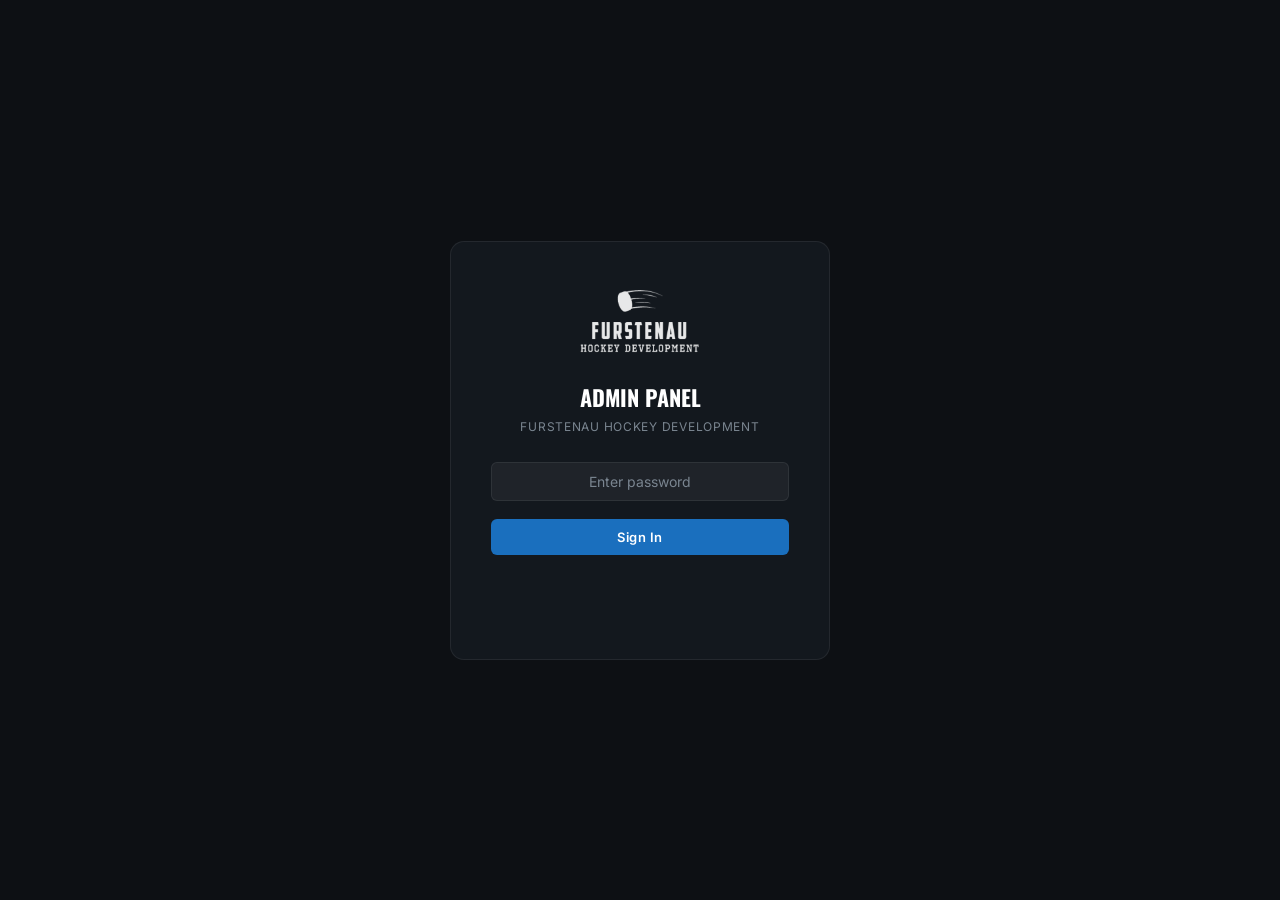
==== admin.html @ b8c1f26b "Add booking system, admin panel, events schedule, real contact email - functions/api/events.js — CRU" ====
<!DOCTYPE html>
<html lang="en">
<head>
  <meta charset="UTF-8">
  <meta name="viewport" content="width=device-width, initial-scale=1.0">
  <title>FHD Admin Panel</title>
  <link href="https://fonts.googleapis.com/css2?family=Oswald:wght@400;600;700&family=Inter:wght@400;500;600&display=swap" rel="stylesheet">
  <style>
    *,*::before,*::after{box-sizing:border-box;margin:0;padding:0}
    :root{
      --black:#080a0c;--dark:#0d1014;--dark2:#13181e;--dark3:#1a2028;
      --blue:#1a6fbe;--blue-light:#3a8fd8;--gold:#e8a020;
      --white:#fff;--text:#c8d0d8;--text-dim:#7a8590;--border:rgba(255,255,255,0.07);
      --red:#c0392b;--green:#27ae60;
      --font-head:'Oswald',sans-serif;--font-body:'Inter',sans-serif;
    }
    body{background:var(--dark);color:var(--text);font-family:var(--font-body);font-size:14px;min-height:100vh}
    a{color:var(--blue-light);text-decoration:none}
    input,select,textarea{background:rgba(255,255,255,0.05);border:1px solid var(--border);border-radius:6px;padding:10px 14px;color:var(--white);font-family:var(--font-body);font-size:14px;width:100%;transition:border-color .2s}
    input:focus,select:focus,textarea:focus{outline:none;border-color:var(--blue)}
    input::placeholder,textarea::placeholder{color:var(--text-dim)}
    select option{background:var(--dark2)}
    button{font-family:var(--font-body);cursor:pointer;border:none;transition:background .2s,transform .15s}
    button:hover{transform:translateY(-1px)}
    .btn{padding:10px 20px;border-radius:6px;font-weight:600;font-size:13px;letter-spacing:.04em}
    .btn-primary{background:var(--blue);color:#fff}
    .btn-primary:hover{background:var(--blue-light)}
    .btn-danger{background:rgba(192,57,43,0.15);color:#e74c3c;border:1px solid rgba(192,57,43,0.3)}
    .btn-danger:hover{background:rgba(192,57,43,0.3)}
    .btn-ghost{background:rgba(255,255,255,0.06);color:var(--text);border:1px solid var(--border)}
    .btn-ghost:hover{background:rgba(255,255,255,0.12)}
    .btn-sm{padding:6px 12px;font-size:12px}

    /* Login */
    #login-screen{display:flex;align-items:center;justify-content:center;min-height:100vh}
    .login-box{background:var(--dark2);border:1px solid var(--border);border-radius:14px;padding:48px 40px;width:100%;max-width:380px;text-align:center}
    .login-box img{height:64px;filter:brightness(0) invert(1);opacity:.9;margin-bottom:24px}
    .login-box h1{font-family:var(--font-head);font-size:22px;font-weight:700;text-transform:uppercase;color:#fff;margin-bottom:6px}
    .login-box p{font-size:12px;color:var(--text-dim);margin-bottom:28px;letter-spacing:.06em;text-transform:uppercase}
    .login-box input{margin-bottom:14px;text-align:center}
    .login-error{color:#e74c3c;font-size:12px;margin-top:10px;min-height:18px}

    /* App shell */
    #app{display:none}
    .app-header{background:var(--dark2);border-bottom:1px solid var(--border);padding:0 32px;height:60px;display:flex;align-items:center;justify-content:space-between}
    .app-header img{height:44px;filter:brightness(0) invert(1);opacity:.9}
    .app-header span{font-size:11px;font-weight:600;letter-spacing:.14em;text-transform:uppercase;color:var(--text-dim)}
    .app-body{display:grid;grid-template-columns:200px 1fr;min-height:calc(100vh - 60px)}
    .sidebar{background:var(--dark2);border-right:1px solid var(--border);padding:24px 0}
    .sidebar a{display:block;padding:11px 24px;font-size:13px;font-weight:500;color:var(--text-dim);transition:color .2s,background .2s}
    .sidebar a:hover,.sidebar a.active{color:#fff;background:rgba(255,255,255,0.05)}
    .sidebar a.active{border-left:2px solid var(--blue-light);color:var(--blue-light)}
    .main{padding:32px;overflow-y:auto}

    /* Panels */
    .panel{display:none}
    .panel.active{display:block}
    .panel-header{display:flex;align-items:center;justify-content:space-between;margin-bottom:28px}
    .panel-title{font-family:var(--font-head);font-size:24px;font-weight:700;text-transform:uppercase;color:#fff}
    .panel-sub{font-size:12px;color:var(--text-dim);margin-top:4px}

    /* Cards */
    .card{background:var(--dark2);border:1px solid var(--border);border-radius:10px;padding:24px;margin-bottom:16px}
    .card-row{display:grid;grid-template-columns:1fr 1fr;gap:14px}
    .card-row-3{display:grid;grid-template-columns:1fr 1fr 1fr;gap:14px}
    .field-label{font-size:11px;font-weight:600;letter-spacing:.1em;text-transform:uppercase;color:var(--text-dim);margin-bottom:6px}

    /* Event list */
    .event-item{background:var(--dark2);border:1px solid var(--border);border-radius:10px;padding:20px 24px;display:grid;grid-template-columns:1fr auto;gap:16px;align-items:center;margin-bottom:12px;transition:border-color .2s}
    .event-item:hover{border-color:rgba(58,143,216,0.3)}
    .event-item h3{font-family:var(--font-head);font-size:16px;font-weight:600;color:#fff;text-transform:uppercase;margin-bottom:4px}
    .event-item p{font-size:12px;color:var(--text-dim)}
    .event-actions{display:flex;gap:8px;align-items:center}
    .spots-bar{margin-top:10px;height:4px;background:rgba(255,255,255,0.08);border-radius:2px;overflow:hidden}
    .spots-fill{height:100%;background:var(--blue);border-radius:2px;transition:width .4s}
    .spots-fill.urgent{background:var(--gold)}
    .spots-fill.full{background:var(--red)}
    .badge{display:inline-block;font-size:10px;font-weight:700;letter-spacing:.08em;text-transform:uppercase;padding:3px 8px;border-radius:3px}
    .badge-type{background:rgba(58,143,216,0.15);color:var(--blue-light);border:1px solid rgba(58,143,216,0.25)}
    .badge-full{background:rgba(192,57,43,0.15);color:#e74c3c;border:1px solid rgba(192,57,43,0.25)}
    .badge-active{background:rgba(39,174,96,0.15);color:#2ecc71;border:1px solid rgba(39,174,96,0.25)}

    /* Bookings table */
    table{width:100%;border-collapse:collapse}
    th{font-size:11px;font-weight:700;letter-spacing:.1em;text-transform:uppercase;color:var(--text-dim);padding:10px 16px;text-align:left;border-bottom:1px solid var(--border)}
    td{padding:12px 16px;border-bottom:1px solid rgba(255,255,255,0.04);font-size:13px}
    tr:hover td{background:rgba(255,255,255,0.02)}
    .paid-badge{color:#2ecc71;font-weight:600}

    /* Stats */
    .stats-row{display:grid;grid-template-columns:repeat(4,1fr);gap:16px;margin-bottom:28px}
    .stat-card{background:var(--dark2);border:1px solid var(--border);border-radius:10px;padding:20px 24px}
    .stat-card strong{display:block;font-family:var(--font-head);font-size:28px;font-weight:700;color:#fff}
    .stat-card span{font-size:11px;color:var(--text-dim);text-transform:uppercase;letter-spacing:.1em}

    /* Toast */
    .toast{position:fixed;bottom:24px;right:24px;background:var(--dark3);border:1px solid var(--border);border-radius:8px;padding:14px 20px;font-size:13px;font-weight:500;color:#fff;transform:translateY(80px);opacity:0;transition:transform .3s,opacity .3s;z-index:999;box-shadow:0 8px 32px rgba(0,0,0,0.4)}
    .toast.show{transform:translateY(0);opacity:1}
    .toast.success{border-color:rgba(39,174,96,0.4);color:#2ecc71}
    .toast.error{border-color:rgba(192,57,43,0.4);color:#e74c3c}

    /* Modal */
    .modal-overlay{display:none;position:fixed;inset:0;background:rgba(0,0,0,0.7);z-index:100;align-items:center;justify-content:center}
    .modal-overlay.open{display:flex}
    .modal{background:var(--dark2);border:1px solid var(--border);border-radius:14px;padding:32px;width:100%;max-width:620px;max-height:90vh;overflow-y:auto}
    .modal h2{font-family:var(--font-head);font-size:20px;font-weight:700;text-transform:uppercase;color:#fff;margin-bottom:24px}
    .modal-footer{display:flex;gap:12px;justify-content:flex-end;margin-top:24px;padding-top:20px;border-top:1px solid var(--border)}
    .field{margin-bottom:16px}

    @media(max-width:768px){
      .app-body{grid-template-columns:1fr}
      .sidebar{display:none}
      .stats-row{grid-template-columns:1fr 1fr}
      .card-row,.card-row-3{grid-template-columns:1fr}
    }
  </style>
</head>
<body>

<!-- LOGIN -->
<div id="login-screen">
  <div class="login-box">
    <img src="images/logo.png" alt="FHD">
    <h1>Admin Panel</h1>
    <p>Furstenau Hockey Development</p>
    <input type="password" id="pw-input" placeholder="Enter password" onkeydown="if(event.key==='Enter')doLogin()">
    <button class="btn btn-primary" style="width:100%;margin-top:4px" onclick="doLogin()">Sign In</button>
    <p class="login-error" id="login-error"></p>
  </div>
</div>

<!-- APP -->
<div id="app">
  <div class="app-header">
    <img src="images/logo.png" alt="FHD">
    <div style="display:flex;align-items:center;gap:16px">
      <span>Admin Panel</span>
      <a href="/" style="font-size:12px;color:var(--text-dim)">← View Site</a>
      <button class="btn btn-ghost btn-sm" onclick="logout()">Sign Out</button>
    </div>
  </div>
  <div class="app-body">
    <div class="sidebar">
      <a href="#" class="active" onclick="showPanel('dashboard',this)">Dashboard</a>
      <a href="#" onclick="showPanel('events',this)">Events &amp; Schedule</a>
      <a href="#" onclick="showPanel('bookings',this)">Bookings</a>
      <a href="#" onclick="showPanel('new-event',this)">+ New Event</a>
    </div>
    <div class="main">

      <!-- DASHBOARD -->
      <div class="panel active" id="panel-dashboard">
        <div class="panel-header">
          <div>
            <div class="panel-title">Dashboard</div>
            <div class="panel-sub">Overview of all events and bookings</div>
          </div>
        </div>
        <div class="stats-row" id="dash-stats">
          <div class="stat-card"><strong id="stat-events">—</strong><span>Active Events</span></div>
          <div class="stat-card"><strong id="stat-bookings">—</strong><span>Total Bookings</span></div>
          <div class="stat-card"><strong id="stat-revenue">—</strong><span>Revenue (Test)</span></div>
          <div class="stat-card"><strong id="stat-spots">—</strong><span>Spots Remaining</span></div>
        </div>
        <div id="dash-events-list"></div>
      </div>

      <!-- EVENTS -->
      <div class="panel" id="panel-events">
        <div class="panel-header">
          <div>
            <div class="panel-title">Events &amp; Schedule</div>
            <div class="panel-sub">Manage ice times, camps, and clinics</div>
          </div>
          <button class="btn btn-primary" onclick="showPanel('new-event',document.querySelector('.sidebar a:last-child'))">+ New Event</button>
        </div>
        <div id="events-list">Loading...</div>
      </div>

      <!-- BOOKINGS -->
      <div class="panel" id="panel-bookings">
        <div class="panel-header">
          <div>
            <div class="panel-title">Bookings</div>
            <div class="panel-sub">All registrations and payments</div>
          </div>
        </div>
        <div class="card" style="margin-bottom:16px">
          <div class="field-label">Filter by Event</div>
          <select id="bookings-filter" onchange="loadBookings()">
            <option value="">All Events</option>
          </select>
        </div>
        <div class="card" style="padding:0;overflow:hidden">
          <table>
            <thead><tr>
              <th>Player</th><th>Parent/Contact</th><th>Email</th><th>Event</th><th>Amount</th><th>Date</th>
            </tr></thead>
            <tbody id="bookings-table">
              <tr><td colspan="6" style="text-align:center;color:var(--text-dim);padding:24px">Loading...</td></tr>
            </tbody>
          </table>
        </div>
      </div>

      <!-- NEW EVENT -->
      <div class="panel" id="panel-new-event">
        <div class="panel-header">
          <div>
            <div class="panel-title" id="new-event-title">New Event</div>
            <div class="panel-sub">Add a class, camp, clinic, or ice time</div>
          </div>
        </div>
        <div class="card">
          <div class="field">
            <div class="field-label">Event Title *</div>
            <input type="text" id="ev-title" placeholder="e.g. Summer Skating Camp Week 1">
          </div>
          <div class="field">
            <div class="field-label">Type *</div>
            <select id="ev-type">
              <option value="individual">Individual Training</option>
              <option value="small-group">Small Group Training</option>
              <option value="camp">Camp</option>
              <option value="clinic">Clinic</option>
              <option value="team">Team Session</option>
              <option value="ice-time">Open Ice Time</option>
            </select>
          </div>
          <div class="field">
            <div class="field-label">Description</div>
            <textarea id="ev-desc" rows="3" placeholder="What players can expect, skill level, what to bring..."></textarea>
          </div>
          <div class="card-row">
            <div class="field">
              <div class="field-label">Date *</div>
              <input type="date" id="ev-date">
            </div>
            <div class="field">
              <div class="field-label">Time *</div>
              <input type="time" id="ev-time">
            </div>
          </div>
          <div class="card-row">
            <div class="field">
              <div class="field-label">Duration</div>
              <input type="text" id="ev-duration" placeholder="e.g. 90 minutes">
            </div>
            <div class="field">
              <div class="field-label">Location</div>
              <input type="text" id="ev-location" placeholder="e.g. Arctic Ice Arena, Troy MI">
            </div>
          </div>
          <div class="card-row">
            <div class="field">
              <div class="field-label">Price (USD) *</div>
              <input type="number" id="ev-price" placeholder="75" min="0">
            </div>
            <div class="field">
              <div class="field-label">Capacity (max spots) *</div>
              <input type="number" id="ev-capacity" placeholder="8" min="1">
            </div>
          </div>
          <div style="display:flex;gap:12px;margin-top:8px">
            <button class="btn btn-primary" onclick="saveEvent()">Save Event</button>
            <button class="btn btn-ghost" onclick="resetEventForm()">Clear</button>
          </div>
          <p id="ev-feedback" style="margin-top:12px;font-size:13px;min-height:18px"></p>
        </div>
      </div>

    </div>
  </div>
</div>

<!-- EDIT EVENT MODAL -->
<div class="modal-overlay" id="edit-modal">
  <div class="modal">
    <h2>Edit Event</h2>
    <input type="hidden" id="edit-ev-id">
    <div class="field"><div class="field-label">Title</div><input type="text" id="edit-ev-title"></div>
    <div class="card-row">
      <div class="field"><div class="field-label">Date</div><input type="date" id="edit-ev-date"></div>
      <div class="field"><div class="field-label">Time</div><input type="time" id="edit-ev-time"></div>
    </div>
    <div class="card-row">
      <div class="field"><div class="field-label">Price (USD)</div><input type="number" id="edit-ev-price"></div>
      <div class="field"><div class="field-label">Capacity</div><input type="number" id="edit-ev-capacity"></div>
    </div>
    <div class="field"><div class="field-label">Location</div><input type="text" id="edit-ev-location"></div>
    <div class="field"><div class="field-label">Description</div><textarea id="edit-ev-desc" rows="3"></textarea></div>
    <div class="modal-footer">
      <button class="btn btn-ghost" onclick="closeModal()">Cancel</button>
      <button class="btn btn-primary" onclick="updateEvent()">Save Changes</button>
    </div>
  </div>
</div>

<div class="toast" id="toast"></div>

<script>
let allEvents = [];
let editingId = null;

// ── Auth ──
async function doLogin() {
  const pw = document.getElementById('pw-input').value;
  const err = document.getElementById('login-error');
  err.textContent = '';
  try {
    const res = await fetch('/api/admin-login', {
      method: 'POST',
      headers: { 'Content-Type': 'application/json' },
      credentials: 'include',
      body: JSON.stringify({ password: pw }),
    });
    if (res.ok) {
      document.getElementById('login-screen').style.display = 'none';
      document.getElementById('app').style.display = 'block';
      loadAll();
    } else {
      err.textContent = 'Incorrect password.';
    }
  } catch(e) {
    err.textContent = 'Connection error.';
  }
}

function logout() {
  document.cookie = 'fhd_admin=; Max-Age=0; Path=/';
  location.reload();
}

// ── Navigation ──
function showPanel(name, link) {
  document.querySelectorAll('.panel').forEach(p => p.classList.remove('active'));
  document.querySelectorAll('.sidebar a').forEach(a => a.classList.remove('active'));
  document.getElementById('panel-' + name).classList.add('active');
  if (link) link.classList.add('active');
  if (name === 'bookings') loadBookings();
  if (name === 'events') renderEvents();
}

// ── Load data ──
async function loadAll() {
  try {
    const res = await fetch('/api/events', { credentials: 'include' });
    allEvents = await res.json();
    renderDashboard();
    renderEvents();
    populateBookingsFilter();
  } catch(e) {
    console.error(e);
  }
}

// ── Dashboard ──
function renderDashboard() {
  const active = allEvents.filter(e => e.active);
  const totalBookings = active.reduce((s, e) => s + e.spotsBooked, 0);
  const revenue = active.reduce((s, e) => s + (e.spotsBooked * e.price), 0);
  const spotsLeft = active.reduce((s, e) => s + Math.max(0, e.capacity - e.spotsBooked), 0);

  document.getElementById('stat-events').textContent = active.length;
  document.getElementById('stat-bookings').textContent = totalBookings;
  document.getElementById('stat-revenue').textContent = '$' + (revenue / 100).toFixed(0);
  document.getElementById('stat-spots').textContent = spotsLeft;

  const el = document.getElementById('dash-events-list');
  el.innerHTML = active.length === 0
    ? '<p style="color:var(--text-dim);text-align:center;padding:40px">No active events. <a href="#" onclick="showPanel(\'new-event\',null)">Add your first event →</a></p>'
    : active.map(e => eventCard(e, true)).join('');
}

// ── Events ──
function renderEvents() {
  const el = document.getElementById('events-list');
  if (allEvents.length === 0) {
    el.innerHTML = '<p style="color:var(--text-dim);text-align:center;padding:40px">No events yet. <a href="#" onclick="showPanel(\'new-event\',null)">Create one →</a></p>';
    return;
  }
  el.innerHTML = allEvents.map(e => eventCard(e, false)).join('');
}

function eventCard(ev, compact) {
  const spotsLeft = ev.capacity - ev.spotsBooked;
  const pct = (ev.spotsBooked / ev.capacity) * 100;
  const fillClass = pct >= 100 ? 'full' : pct >= 80 ? 'urgent' : '';
  const dateStr = new Date(ev.date + 'T12:00:00').toLocaleDateString('en-US', { weekday:'short', month:'short', day:'numeric' });
  return `
  <div class="event-item">
    <div>
      <div style="display:flex;gap:8px;align-items:center;margin-bottom:6px">
        <span class="badge badge-type">${ev.type}</span>
        ${ev.active ? '<span class="badge badge-active">Active</span>' : '<span class="badge badge-full">Inactive</span>'}
        ${spotsLeft === 0 ? '<span class="badge badge-full">SOLD OUT</span>' : ''}
      </div>
      <h3>${ev.title}</h3>
      <p>${dateStr} · ${ev.time || '—'} · ${ev.location || '—'} · $${(ev.price/100).toFixed(0)}</p>
      <div style="margin-top:8px;font-size:12px;color:var(--text-dim)">
        ${ev.spotsBooked}/${ev.capacity} booked · <strong style="color:${spotsLeft===0?'#e74c3c':spotsLeft<=3?'var(--gold)':'#2ecc71'}">${spotsLeft} spots left</strong>
      </div>
      <div class="spots-bar"><div class="spots-fill ${fillClass}" style="width:${Math.min(pct,100)}%"></div></div>
    </div>
    <div class="event-actions">
      <button class="btn btn-ghost btn-sm" onclick='openEdit(${JSON.stringify(ev)})'>Edit</button>
      <button class="btn btn-danger btn-sm" onclick="deleteEvent('${ev.id}','${ev.title}')">Delete</button>
    </div>
  </div>`;
}

// ── New Event ──
async function saveEvent() {
  const fb = document.getElementById('ev-feedback');
  const title = document.getElementById('ev-title').value.trim();
  const price = parseFloat(document.getElementById('ev-price').value) * 100;
  const capacity = parseInt(document.getElementById('ev-capacity').value);

  if (!title) { fb.style.color='#e74c3c'; fb.textContent='Title is required.'; return; }
  if (!price) { fb.style.color='#e74c3c'; fb.textContent='Price is required.'; return; }
  if (!capacity) { fb.style.color='#e74c3c'; fb.textContent='Capacity is required.'; return; }

  const body = {
    title, type: document.getElementById('ev-type').value,
    description: document.getElementById('ev-desc').value,
    date: document.getElementById('ev-date').value,
    time: document.getElementById('ev-time').value,
    duration: document.getElementById('ev-duration').value,
    location: document.getElementById('ev-location').value,
    price, capacity,
  };

  try {
    const res = await fetch('/api/events', {
      method: 'POST', credentials: 'include',
      headers: { 'Content-Type': 'application/json' },
      body: JSON.stringify(body),
    });
    if (res.ok) {
      fb.style.color='#2ecc71'; fb.textContent='Event created!';
      resetEventForm();
      await loadAll();
      showToast('Event created successfully!', 'success');
      setTimeout(() => showPanel('events', document.querySelectorAll('.sidebar a')[1]), 800);
    } else {
      fb.style.color='#e74c3c'; fb.textContent='Failed to create event.';
    }
  } catch(e) {
    fb.style.color='#e74c3c'; fb.textContent='Network error.';
  }
}

function resetEventForm() {
  ['ev-title','ev-desc','ev-date','ev-time','ev-duration','ev-location','ev-price','ev-capacity'].forEach(id => {
    document.getElementById(id).value = '';
  });
  document.getElementById('ev-feedback').textContent = '';
}

// ── Edit Event ──
function openEdit(ev) {
  editingId = ev.id;
  document.getElementById('edit-ev-id').value = ev.id;
  document.getElementById('edit-ev-title').value = ev.title;
  document.getElementById('edit-ev-date').value = ev.date;
  document.getElementById('edit-ev-time').value = ev.time || '';
  document.getElementById('edit-ev-price').value = (ev.price / 100).toFixed(2);
  document.getElementById('edit-ev-capacity').value = ev.capacity;
  document.getElementById('edit-ev-location').value = ev.location || '';
  document.getElementById('edit-ev-desc').value = ev.description || '';
  document.getElementById('edit-modal').classList.add('open');
}

function closeModal() {
  document.getElementById('edit-modal').classList.remove('open');
  editingId = null;
}

async function updateEvent() {
  const id = document.getElementById('edit-ev-id').value;
  const body = {
    title: document.getElementById('edit-ev-title').value,
    date: document.getElementById('edit-ev-date').value,
    time: document.getElementById('edit-ev-time').value,
    price: parseFloat(document.getElementById('edit-ev-price').value) * 100,
    capacity: parseInt(document.getElementById('edit-ev-capacity').value),
    location: document.getElementById('edit-ev-location').value,
    description: document.getElementById('edit-ev-desc').value,
  };
  const res = await fetch(`/api/events/${id}`, {
    method: 'PUT', credentials: 'include',
    headers: { 'Content-Type': 'application/json' },
    body: JSON.stringify(body),
  });
  if (res.ok) {
    closeModal(); await loadAll();
    showToast('Event updated!', 'success');
  } else {
    showToast('Failed to update event.', 'error');
  }
}

async function deleteEvent(id, title) {
  if (!confirm(`Delete "${title}"? This cannot be undone.`)) return;
  const res = await fetch(`/api/events/${id}`, { method: 'DELETE', credentials: 'include' });
  if (res.ok) { await loadAll(); showToast('Event deleted.', 'success'); }
  else showToast('Failed to delete.', 'error');
}

// ── Bookings ──
function populateBookingsFilter() {
  const sel = document.getElementById('bookings-filter');
  const current = sel.value;
  sel.innerHTML = '<option value="">All Events</option>';
  allEvents.forEach(e => {
    const opt = document.createElement('option');
    opt.value = e.id; opt.textContent = e.title;
    sel.appendChild(opt);
  });
  sel.value = current;
}

async function loadBookings() {
  const eventId = document.getElementById('bookings-filter').value;
  const url = eventId ? `/api/admin-bookings?eventId=${eventId}` : '/api/admin-bookings';
  const tbody = document.getElementById('bookings-table');
  tbody.innerHTML = '<tr><td colspan="6" style="text-align:center;color:var(--text-dim);padding:24px">Loading...</td></tr>';

  try {
    const res = await fetch(url, { credentials: 'include' });
    const data = await res.json();

    if (eventId) {
      // Show bookings for specific event
      if (!data.length) {
        tbody.innerHTML = '<tr><td colspan="6" style="text-align:center;color:var(--text-dim);padding:24px">No bookings yet for this event.</td></tr>';
        return;
      }
      const ev = allEvents.find(e => e.id === eventId);
      tbody.innerHTML = data.map(b => `
        <tr>
          <td><strong style="color:#fff">${b.playerName}</strong></td>
          <td>${b.parentName || '—'}</td>
          <td><a href="mailto:${b.email}">${b.email}</a></td>
          <td>${ev ? ev.title : b.eventId}</td>
          <td class="paid-badge">$${(b.amount/100).toFixed(2)}</td>
          <td style="color:var(--text-dim)">${new Date(b.createdAt).toLocaleDateString()}</td>
        </tr>`).join('');
    } else {
      // Show event summary
      if (!data.length) {
        tbody.innerHTML = '<tr><td colspan="6" style="text-align:center;color:var(--text-dim);padding:24px">No events yet.</td></tr>';
        return;
      }
      tbody.innerHTML = data.map(e => `
        <tr>
          <td colspan="2"><strong style="color:#fff">${e.title}</strong></td>
          <td><span class="badge badge-type">${e.type}</span></td>
          <td>${new Date(e.date + 'T12:00:00').toLocaleDateString()}</td>
          <td>${e.spotsBooked}/${e.capacity} booked</td>
          <td style="color:${e.spotsLeft===0?'#e74c3c':e.spotsLeft<=3?'var(--gold)':'#2ecc71'}">${e.spotsLeft} left</td>
        </tr>`).join('');
    }
  } catch(e) {
    tbody.innerHTML = '<tr><td colspan="6" style="text-align:center;color:#e74c3c;padding:24px">Failed to load bookings.</td></tr>';
  }
}

// ── Toast ──
function showToast(msg, type = 'success') {
  const t = document.getElementById('toast');
  t.textContent = msg;
  t.className = `toast ${type} show`;
  setTimeout(() => t.classList.remove('show'), 3000);
}

// Close modal on overlay click
document.getElementById('edit-modal').addEventListener('click', function(e) {
  if (e.target === this) closeModal();
});
</script>
</body>
</html>
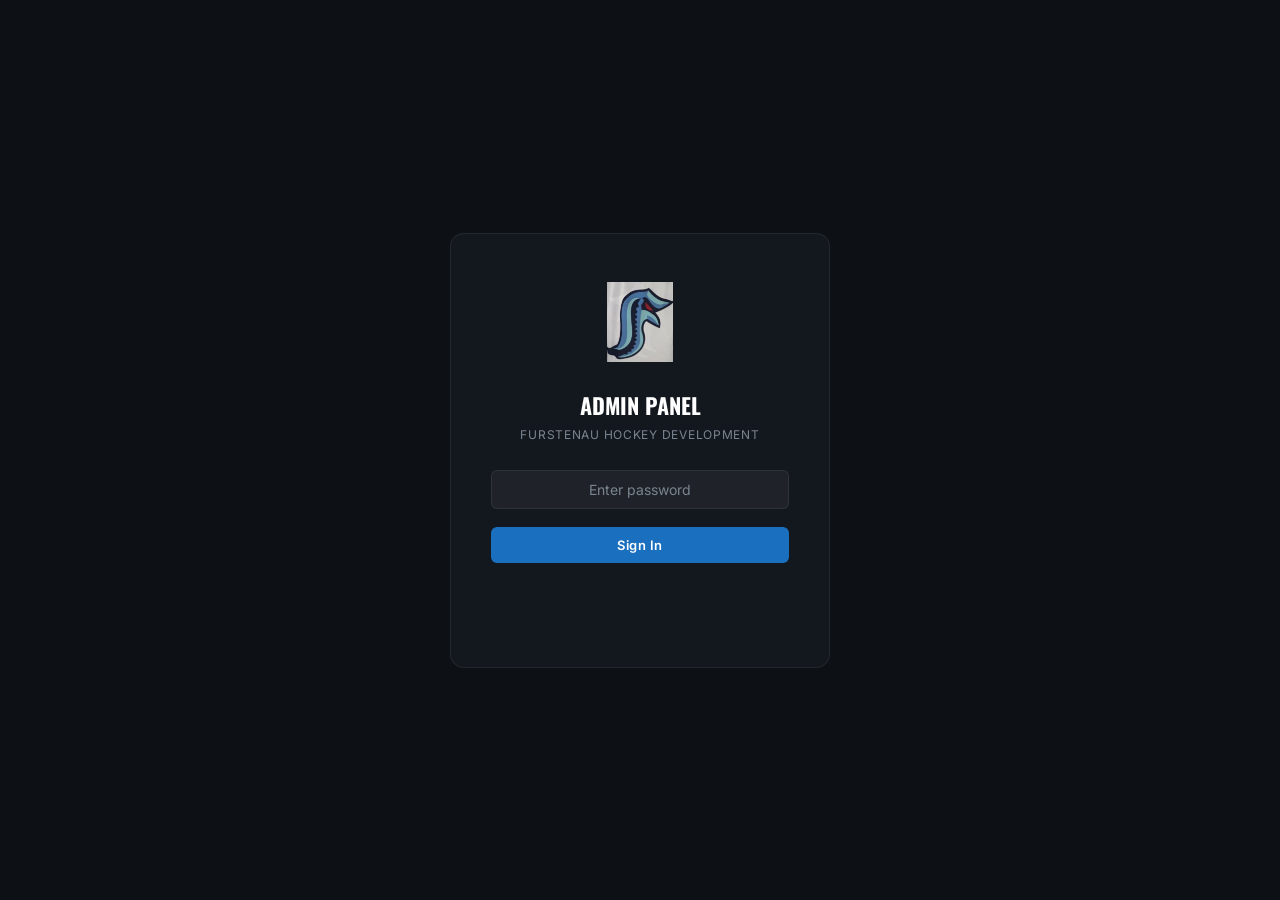
==== commit b4056e32: "Update logo to F mark + Furstenau Hockey Development text Co-Authored-By: Claude Sonnet 4.6 <noreply" ====
--- a/admin.html
+++ b/admin.html
@@ -34,7 +34,7 @@
     /* Login */
     #login-screen{display:flex;align-items:center;justify-content:center;min-height:100vh}
     .login-box{background:var(--dark2);border:1px solid var(--border);border-radius:14px;padding:48px 40px;width:100%;max-width:380px;text-align:center}
-    .login-box img{height:64px;filter:brightness(0) invert(1);opacity:.9;margin-bottom:24px}
+    .login-box img{height:80px;margin-bottom:24px}
     .login-box h1{font-family:var(--font-head);font-size:22px;font-weight:700;text-transform:uppercase;color:#fff;margin-bottom:6px}
     .login-box p{font-size:12px;color:var(--text-dim);margin-bottom:28px;letter-spacing:.06em;text-transform:uppercase}
     .login-box input{margin-bottom:14px;text-align:center}
@@ -43,7 +43,7 @@
     /* App shell */
     #app{display:none}
     .app-header{background:var(--dark2);border-bottom:1px solid var(--border);padding:0 32px;height:60px;display:flex;align-items:center;justify-content:space-between}
-    .app-header img{height:44px;filter:brightness(0) invert(1);opacity:.9}
+    .app-header img{height:44px;}
     .app-header span{font-size:11px;font-weight:600;letter-spacing:.14em;text-transform:uppercase;color:var(--text-dim)}
     .app-body{display:grid;grid-template-columns:200px 1fr;min-height:calc(100vh - 60px)}
     .sidebar{background:var(--dark2);border-right:1px solid var(--border);padding:24px 0}
@@ -120,7 +120,7 @@
 <!-- LOGIN -->
 <div id="login-screen">
   <div class="login-box">
-    <img src="images/logo.png" alt="FHD">
+    <img src="images/download.png" alt="FHD">
     <h1>Admin Panel</h1>
     <p>Furstenau Hockey Development</p>
     <input type="password" id="pw-input" placeholder="Enter password" onkeydown="if(event.key==='Enter')doLogin()">
@@ -132,7 +132,7 @@
 <!-- APP -->
 <div id="app">
   <div class="app-header">
-    <img src="images/logo.png" alt="FHD">
+    <img src="images/download.png" alt="FHD">
     <div style="display:flex;align-items:center;gap:16px">
       <span>Admin Panel</span>
       <a href="/" style="font-size:12px;color:var(--text-dim)">← View Site</a>
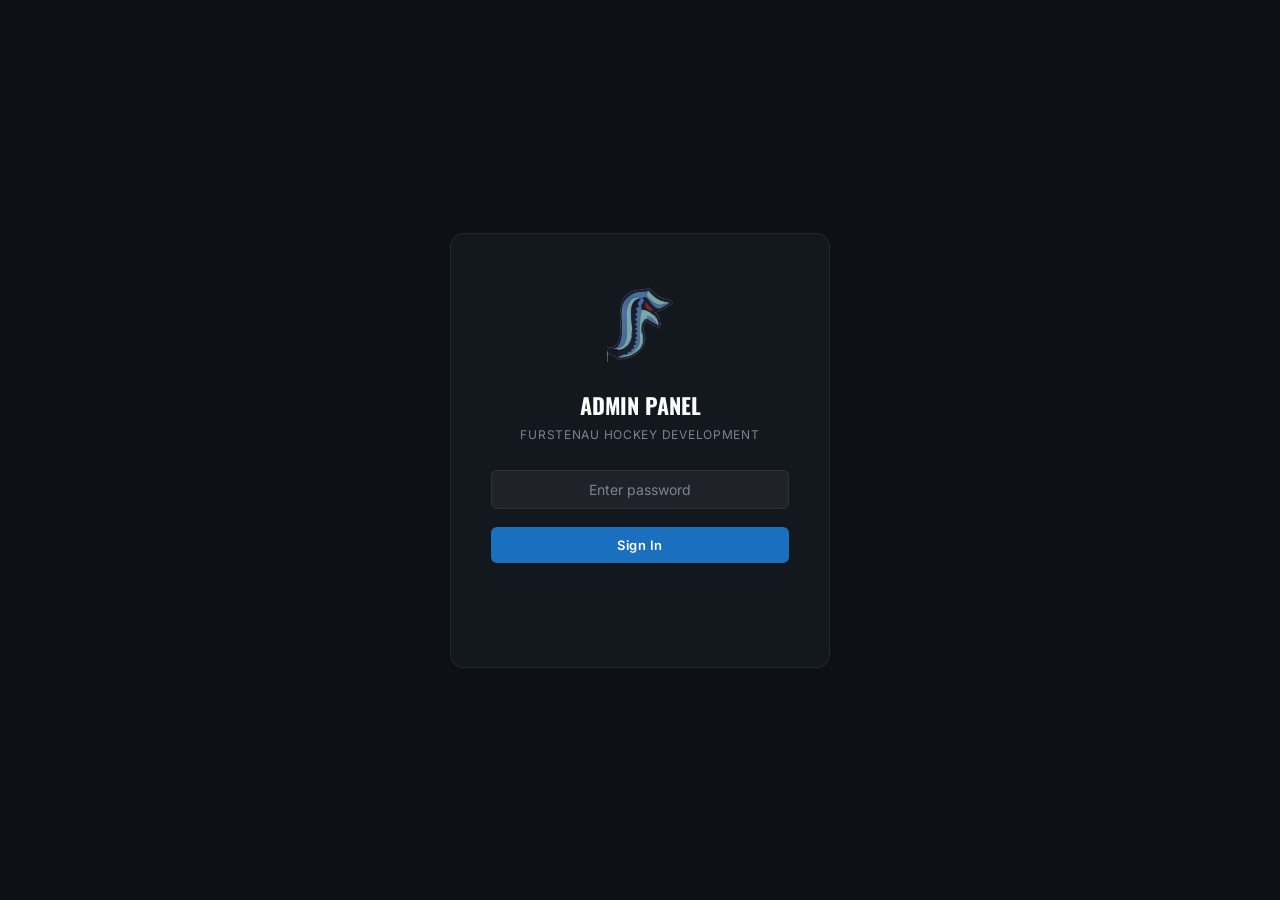
==== commit ca3ea50b: "Remove white background from F logo properly via Python Co-Authored-By: Claude Sonnet 4.6 <noreply@a" ====
--- a/admin.html
+++ b/admin.html
@@ -120,7 +120,7 @@
 <!-- LOGIN -->
 <div id="login-screen">
   <div class="login-box">
-    <img src="images/download.png" alt="FHD">
+    <img src="images/logo-f.png" alt="FHD">
     <h1>Admin Panel</h1>
     <p>Furstenau Hockey Development</p>
     <input type="password" id="pw-input" placeholder="Enter password" onkeydown="if(event.key==='Enter')doLogin()">
@@ -132,7 +132,7 @@
 <!-- APP -->
 <div id="app">
   <div class="app-header">
-    <img src="images/download.png" alt="FHD">
+    <img src="images/logo-f.png" alt="FHD">
     <div style="display:flex;align-items:center;gap:16px">
       <span>Admin Panel</span>
       <a href="/" style="font-size:12px;color:var(--text-dim)">← View Site</a>
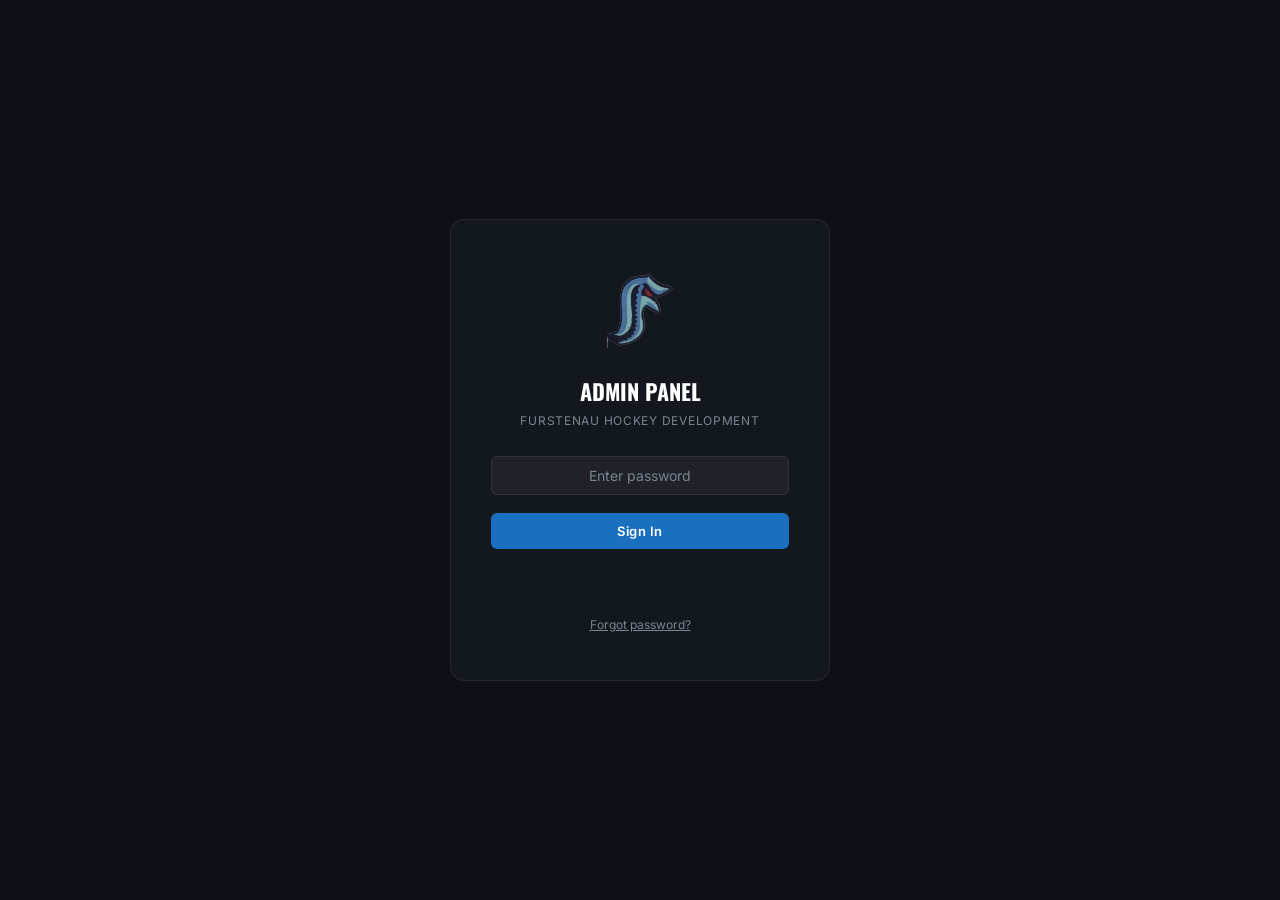
==== commit e77c983c: "Add change/forgot/reset password to admin panel - Change password in Settings panel (requires curren" ====
--- a/admin.html
+++ b/admin.html
@@ -123,9 +123,28 @@
     <img src="images/logo-f.png" alt="FHD">
     <h1>Admin Panel</h1>
     <p>Furstenau Hockey Development</p>
-    <input type="password" id="pw-input" placeholder="Enter password" onkeydown="if(event.key==='Enter')doLogin()">
-    <button class="btn btn-primary" style="width:100%;margin-top:4px" onclick="doLogin()">Sign In</button>
-    <p class="login-error" id="login-error"></p>
+    <!-- Login form -->
+    <div id="login-form">
+      <input type="password" id="pw-input" placeholder="Enter password" onkeydown="if(event.key==='Enter')doLogin()">
+      <button class="btn btn-primary" style="width:100%;margin-top:4px" onclick="doLogin()">Sign In</button>
+      <p class="login-error" id="login-error"></p>
+      <button onclick="showForgot()" style="background:none;border:none;color:var(--text-dim);font-size:12px;cursor:pointer;margin-top:12px;text-decoration:underline">Forgot password?</button>
+    </div>
+    <!-- Forgot password form -->
+    <div id="forgot-form" style="display:none">
+      <p style="font-size:13px;color:var(--text-dim);margin-bottom:16px">A reset link will be sent to Craig's email.</p>
+      <button class="btn btn-primary" style="width:100%" onclick="doForgot()">Send Reset Link</button>
+      <p id="forgot-msg" style="font-size:12px;margin-top:10px;min-height:18px"></p>
+      <button onclick="showLogin()" style="background:none;border:none;color:var(--text-dim);font-size:12px;cursor:pointer;margin-top:8px;text-decoration:underline">← Back to login</button>
+    </div>
+    <!-- Reset password form -->
+    <div id="reset-form" style="display:none">
+      <p style="font-size:13px;color:var(--text-dim);margin-bottom:16px">Enter your new password.</p>
+      <input type="password" id="reset-pw" placeholder="New password" style="margin-bottom:10px">
+      <input type="password" id="reset-pw2" placeholder="Confirm new password">
+      <button class="btn btn-primary" style="width:100%;margin-top:10px" onclick="doReset()">Set New Password</button>
+      <p id="reset-msg" style="font-size:12px;margin-top:10px;min-height:18px"></p>
+    </div>
   </div>
 </div>
 
@@ -144,7 +163,10 @@
       <a href="#" class="active" onclick="showPanel('dashboard',this)">Dashboard</a>
       <a href="#" onclick="showPanel('events',this)">Events &amp; Schedule</a>
       <a href="#" onclick="showPanel('bookings',this)">Bookings</a>
+      <a href="#" onclick="showPanel('invoices',this)">Invoices</a>
       <a href="#" onclick="showPanel('new-event',this)">+ New Event</a>
+      <a href="#" onclick="showPanel('new-invoice',this)">+ New Invoice</a>
+      <a href="#" onclick="showPanel('settings',this)" style="margin-top:auto;border-top:1px solid var(--border);padding-top:12px">⚙ Settings</a>
     </div>
     <div class="main">
 
@@ -269,6 +291,99 @@
         </div>
       </div>
 
+      <!-- INVOICES LIST -->
+      <div class="panel" id="panel-invoices">
+        <div class="panel-header">
+          <div>
+            <div class="panel-title">Invoices</div>
+            <div class="panel-sub">All sent invoices and payment status</div>
+          </div>
+          <button class="btn btn-primary" onclick="showPanel('new-invoice',document.querySelectorAll('.sidebar a')[5])">+ New Invoice</button>
+        </div>
+        <div class="card" style="padding:0;overflow:hidden">
+          <table>
+            <thead><tr>
+              <th>Invoice #</th><th>Client</th><th>Service</th><th>Amount</th><th>Due</th><th>Status</th><th></th>
+            </tr></thead>
+            <tbody id="invoices-table">
+              <tr><td colspan="7" style="text-align:center;color:var(--text-dim);padding:24px">Loading...</td></tr>
+            </tbody>
+          </table>
+        </div>
+      </div>
+
+      <!-- NEW INVOICE -->
+      <div class="panel" id="panel-new-invoice">
+        <div class="panel-header">
+          <div>
+            <div class="panel-title">New Invoice</div>
+            <div class="panel-sub">Send a branded invoice directly to a client</div>
+          </div>
+        </div>
+        <div class="card">
+          <div class="card-row">
+            <div class="field">
+              <div class="field-label">Client Name *</div>
+              <input type="text" id="inv-client-name" placeholder="Parent or Organization Name">
+            </div>
+            <div class="field">
+              <div class="field-label">Client Email *</div>
+              <input type="email" id="inv-client-email" placeholder="email@example.com">
+            </div>
+          </div>
+          <div class="field">
+            <div class="field-label">Service Description *</div>
+            <input type="text" id="inv-service" placeholder="e.g. Individual Skating Sessions — June 2025 (4 sessions)">
+          </div>
+          <div class="card-row">
+            <div class="field">
+              <div class="field-label">Amount (USD) *</div>
+              <input type="number" id="inv-amount" placeholder="300.00" step="0.01" min="0">
+            </div>
+            <div class="field">
+              <div class="field-label">Due Date</div>
+              <input type="date" id="inv-due-date">
+            </div>
+          </div>
+          <div class="field">
+            <div class="field-label">Notes (optional)</div>
+            <textarea id="inv-notes" rows="3" placeholder="Payment instructions, thank you note, etc."></textarea>
+          </div>
+          <div style="display:flex;gap:12px;margin-top:8px">
+            <button class="btn btn-primary" onclick="sendInvoice()">Send Invoice</button>
+            <button class="btn btn-ghost" onclick="resetInvoiceForm()">Clear</button>
+          </div>
+          <p id="inv-feedback" style="margin-top:12px;font-size:13px;min-height:18px"></p>
+        </div>
+      </div>
+
+      <!-- SETTINGS -->
+      <div class="panel" id="panel-settings">
+        <div class="panel-header">
+          <div>
+            <div class="panel-title">Settings</div>
+            <div class="panel-sub">Admin panel configuration</div>
+          </div>
+        </div>
+        <div class="card" style="max-width:480px">
+          <h3 style="font-size:15px;margin-bottom:20px;color:#fff">Change Password</h3>
+          <div class="field">
+            <div class="field-label">Current Password</div>
+            <input type="password" id="cur-pw" placeholder="Current password">
+          </div>
+          <div class="field">
+            <div class="field-label">New Password</div>
+            <input type="password" id="new-pw" placeholder="New password (min 6 characters)">
+          </div>
+          <div class="field">
+            <div class="field-label">Confirm New Password</div>
+            <input type="password" id="new-pw2" placeholder="Confirm new password">
+          </div>
+          <button class="btn btn-primary" onclick="changePassword()">Update Password</button>
+          <p id="pw-change-msg" style="margin-top:12px;font-size:13px;min-height:18px"></p>
+        </div>
+      </div>
+
     </div>
   </div>
 </div>
@@ -301,6 +416,98 @@
 <script>
 let allEvents = [];
 let editingId = null;
+
+// ── Forgot / Reset password (login screen) ──
+function showForgot() {
+  document.getElementById('login-form').style.display = 'none';
+  document.getElementById('forgot-form').style.display = 'block';
+}
+function showLogin() {
+  document.getElementById('forgot-form').style.display = 'none';
+  document.getElementById('reset-form').style.display = 'none';
+  document.getElementById('login-form').style.display = 'block';
+}
+
+async function doForgot() {
+  const msg = document.getElementById('forgot-msg');
+  msg.style.color = 'var(--text-dim)'; msg.textContent = 'Sending...';
+  try {
+    const res = await fetch('/api/admin-login?action=forgot', { method: 'POST', headers: { 'Content-Type': 'application/json' }, body: '{}' });
+    const data = await res.json();
+    if (data.success) {
+      msg.style.color = '#2ecc71';
+      msg.textContent = 'Reset link sent to Craig\'s email!';
+      // If no email set up, show the reset URL directly
+      if (data.resetUrl && data.resetUrl.includes('reset=')) {
+        const token = new URL(data.resetUrl).searchParams.get('reset');
+        showResetForm(token);
+      }
+    } else {
+      msg.style.color = '#e74c3c'; msg.textContent = 'Failed to send reset link.';
+    }
+  } catch(e) { msg.style.color = '#e74c3c'; msg.textContent = 'Network error.'; }
+}
+
+function showResetForm(token) {
+  window._resetToken = token;
+  document.getElementById('forgot-form').style.display = 'none';
+  document.getElementById('reset-form').style.display = 'block';
+}
+
+async function doReset() {
+  const pw = document.getElementById('reset-pw').value;
+  const pw2 = document.getElementById('reset-pw2').value;
+  const msg = document.getElementById('reset-msg');
+  if (pw !== pw2) { msg.style.color='#e74c3c'; msg.textContent='Passwords do not match.'; return; }
+  if (pw.length < 6) { msg.style.color='#e74c3c'; msg.textContent='Minimum 6 characters.'; return; }
+  try {
+    const res = await fetch('/api/admin-login?action=reset', {
+      method: 'POST', headers: { 'Content-Type': 'application/json' },
+      body: JSON.stringify({ token: window._resetToken, newPassword: pw }),
+    });
+    const data = await res.json();
+    if (data.success) {
+      msg.style.color='#2ecc71'; msg.textContent='Password updated! Please log in.';
+      setTimeout(() => { showLogin(); document.getElementById('reset-pw').value=''; document.getElementById('reset-pw2').value=''; }, 2000);
+    } else {
+      msg.style.color='#e74c3c'; msg.textContent = data.error || 'Reset failed.';
+    }
+  } catch(e) { msg.style.color='#e74c3c'; msg.textContent='Network error.'; }
+}
+
+// Check for reset token in URL on load
+(function() {
+  const params = new URLSearchParams(location.search);
+  const token = params.get('reset');
+  if (token) showResetForm(token);
+})();
+
+// ── Change password (settings panel) ──
+async function changePassword() {
+  const cur = document.getElementById('cur-pw').value;
+  const nw = document.getElementById('new-pw').value;
+  const nw2 = document.getElementById('new-pw2').value;
+  const msg = document.getElementById('pw-change-msg');
+  if (nw !== nw2) { msg.style.color='#e74c3c'; msg.textContent='New passwords do not match.'; return; }
+  if (nw.length < 6) { msg.style.color='#e74c3c'; msg.textContent='Minimum 6 characters.'; return; }
+  try {
+    const res = await fetch('/api/admin-login?action=change', {
+      method: 'POST', credentials: 'include',
+      headers: { 'Content-Type': 'application/json' },
+      body: JSON.stringify({ currentPassword: cur, newPassword: nw }),
+    });
+    const data = await res.json();
+    if (data.success) {
+      msg.style.color='#2ecc71'; msg.textContent='✓ Password updated successfully!';
+      document.getElementById('cur-pw').value='';
+      document.getElementById('new-pw').value='';
+      document.getElementById('new-pw2').value='';
+      showToast('Password updated!', 'success');
+    } else {
+      msg.style.color='#e74c3c'; msg.textContent = data.error || 'Failed to update password.';
+    }
+  } catch(e) { msg.style.color='#e74c3c'; msg.textContent='Network error.'; }
+}
 
 // ── Auth ──
 async function doLogin() {
@@ -578,6 +785,97 @@
 document.getElementById('edit-modal').addEventListener('click', function(e) {
   if (e.target === this) closeModal();
 });
+
+// ── Invoices ──
+async function loadInvoices() {
+  const tbody = document.getElementById('invoices-table');
+  tbody.innerHTML = '<tr><td colspan="7" style="text-align:center;color:var(--text-dim);padding:24px">Loading...</td></tr>';
+  try {
+    const res = await fetch('/api/invoice', { credentials: 'include' });
+    const invoices = await res.json();
+    if (!invoices.length) {
+      tbody.innerHTML = '<tr><td colspan="7" style="text-align:center;color:var(--text-dim);padding:24px">No invoices yet. <a href="#" onclick="showPanel(\'new-invoice\',null)">Create one →</a></td></tr>';
+      return;
+    }
+    tbody.innerHTML = invoices.map(inv => {
+      const amount = `$${(inv.amount / 100).toFixed(2)}`;
+      const due = inv.dueDate ? new Date(inv.dueDate + 'T12:00:00').toLocaleDateString('en-US', { month: 'short', day: 'numeric', year: 'numeric' }) : '—';
+      const statusColor = inv.status === 'paid' ? '#2ecc71' : inv.status === 'sent' ? 'var(--blue-light)' : 'var(--gold)';
+      return `<tr>
+        <td><strong style="color:#fff">${inv.invoiceNumber}</strong></td>
+        <td>${inv.clientName}<br><span style="font-size:11px;color:var(--text-dim)">${inv.clientEmail}</span></td>
+        <td style="max-width:200px;white-space:nowrap;overflow:hidden;text-overflow:ellipsis">${inv.serviceDescription}</td>
+        <td style="color:#fff;font-weight:600">${amount}</td>
+        <td style="color:var(--text-dim)">${due}</td>
+        <td><span style="color:${statusColor};font-weight:600;text-transform:uppercase;font-size:11px;letter-spacing:0.08em">${inv.status}</span></td>
+        <td>
+          <a href="/api/invoice?id=${inv.id}" target="_blank" class="btn btn-ghost btn-sm">View</a>
+          ${inv.status !== 'paid' ? `<button class="btn btn-ghost btn-sm" style="margin-left:4px" onclick="markPaid('${inv.id}')">Mark Paid</button>` : ''}
+        </td>
+      </tr>`;
+    }).join('');
+  } catch(e) {
+    tbody.innerHTML = '<tr><td colspan="7" style="text-align:center;color:#e74c3c;padding:24px">Failed to load invoices.</td></tr>';
+  }
+}
+
+async function sendInvoice() {
+  const fb = document.getElementById('inv-feedback');
+  const name = document.getElementById('inv-client-name').value.trim();
+  const email = document.getElementById('inv-client-email').value.trim();
+  const service = document.getElementById('inv-service').value.trim();
+  const amount = document.getElementById('inv-amount').value;
+
+  if (!name || !email || !service || !amount) {
+    fb.style.color = '#e74c3c'; fb.textContent = 'Please fill in all required fields.'; return;
+  }
+
+  fb.style.color = 'var(--text-dim)'; fb.textContent = 'Sending invoice...';
+
+  try {
+    const res = await fetch('/api/invoice', {
+      method: 'POST', credentials: 'include',
+      headers: { 'Content-Type': 'application/json' },
+      body: JSON.stringify({
+        clientName: name, clientEmail: email,
+        serviceDescription: service, amount,
+        dueDate: document.getElementById('inv-due-date').value,
+        notes: document.getElementById('inv-notes').value,
+      }),
+    });
+    const data = await res.json();
+    if (res.ok) {
+      fb.style.color = '#2ecc71';
+      fb.textContent = `✓ Invoice ${data.invoiceNumber} sent to ${email}`;
+      resetInvoiceForm();
+      showToast(`Invoice ${data.invoiceNumber} sent!`, 'success');
+    } else {
+      fb.style.color = '#e74c3c'; fb.textContent = data.error || 'Failed to send invoice.';
+    }
+  } catch(e) {
+    fb.style.color = '#e74c3c'; fb.textContent = 'Network error. Try again.';
+  }
+}
+
+async function markPaid(id) {
+  const inv = await (await fetch(`/api/invoice?id=${id}`)).text();
+  // Simple KV update via a PUT-style POST with status override
+  showToast('Feature coming soon — mark paid in Stripe dashboard for now.', 'success');
+}
+
+function resetInvoiceForm() {
+  ['inv-client-name','inv-client-email','inv-service','inv-amount','inv-due-date','inv-notes'].forEach(id => {
+    document.getElementById(id).value = '';
+  });
+  document.getElementById('inv-feedback').textContent = '';
+}
+
+// Patch showPanel to load invoices
+const _origShowPanel = showPanel;
+showPanel = function(name, link) {
+  _origShowPanel(name, link);
+  if (name === 'invoices') loadInvoices();
+};
 </script>
 </body>
 </html>
